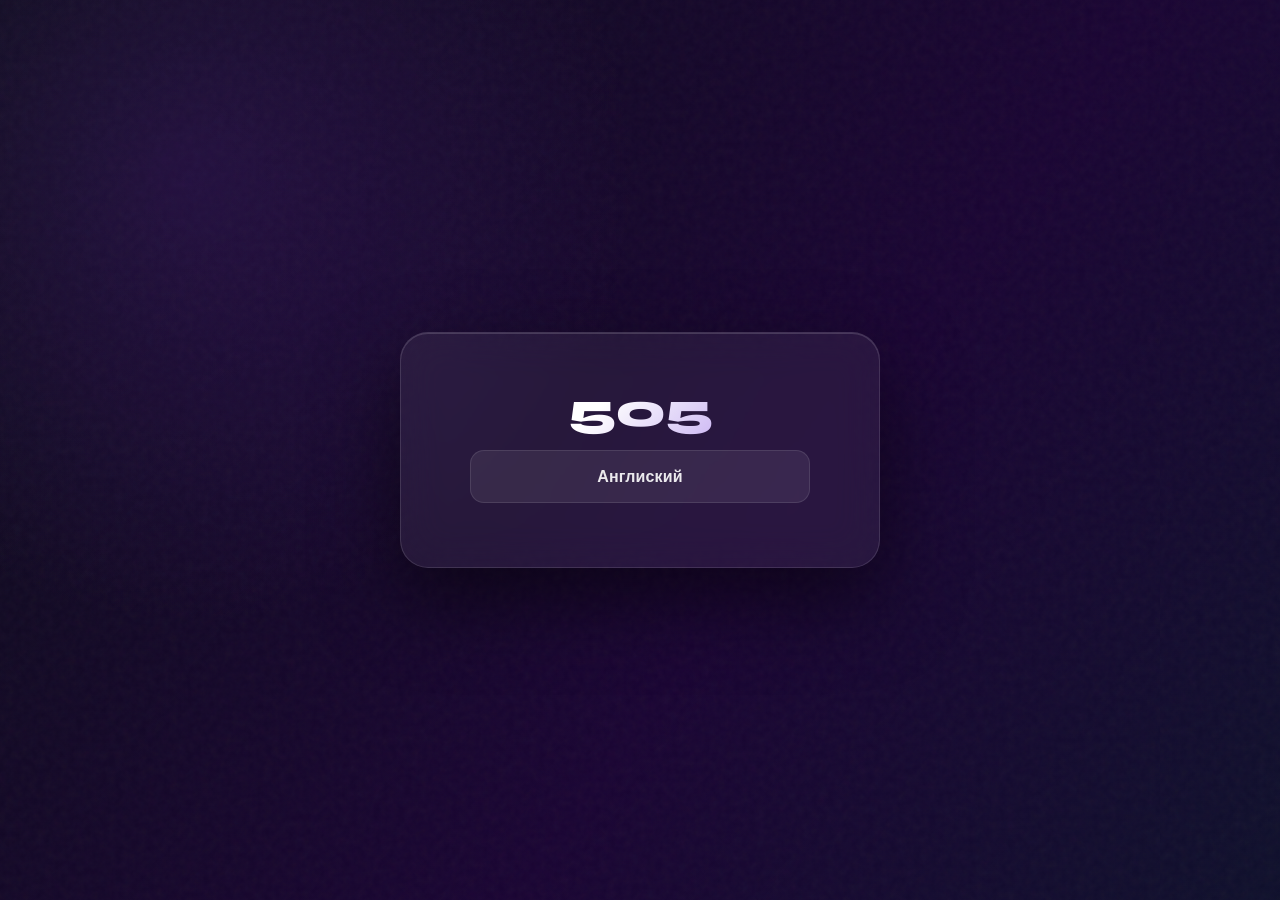
==== index.html @ 45531a79 "Update index.html" ====
<!DOCTYPE html>
<html lang="ru">
<head>
  <meta charset="UTF-8" />
  <meta name="viewport" content="width=device-width, initial-scale=1.0">
  <title>Выбор предмета</title>
  <link rel="stylesheet" href="istl.css" />
</head>
<body>

  <!-- Слайдшоу оверлеи -->
  <div class="slide-overlay">
    <span></span>
    <span></span>
    <span></span>
    <span></span>
  </div>

  <div class="container">
    <h1 id="main-title">505</h1>
    <!-- <a class="button" onclick="startTest('oob')">ООП</a> -->
    <a class="button" onclick="startTest('engl')">Англиский</a>
    <!-- <a class="button" onclick="startTest('fin')">Final boss</a> -->
    <!-- <a class="button" onclick="startTest('crypto')">Крипто</a> -->
    <!-- <a class="button" onclick="openFlashcards('datamining')">Data Mining (карточки)</a> -->
  </div>

  <script>
    function startTest(subject) {
      window.location.href = `test.html?subject=${subject}`;
    }
    function openFlashcards(subject) {
      window.location.href = `card.html?subject=${subject}`;
    }

    // Сменяющийся заголовок
    const titles = ['505', 'Снова тут', 'Re:zero', '...', '505'];
    let titleIndex = 0;
    const titleEl = document.getElementById('main-title');

    setInterval(() => {
      titleIndex = (titleIndex + 1) % titles.length;
      titleEl.classList.add('fading');
      setTimeout(() => {
        titleEl.textContent = titles[titleIndex];
        titleEl.classList.remove('fading');
      }, 400);
    }, 4000);
  </script>
</body>
</html>
---- istl.css ----
@import url('https://fonts.googleapis.com/css2?family=Syne:wght@700;800&family=DM+Sans:wght@400;500;600&display=swap');

* {
  margin: 0;
  padding: 0;
  box-sizing: border-box;
}

/* ─── Animated slideshow background ─── */
@keyframes bgCycle {
  0%   { background-position: 0% 50%; }
  25%  { background-position: 50% 100%; }
  50%  { background-position: 100% 50%; }
  75%  { background-position: 50% 0%; }
  100% { background-position: 0% 50%; }
}

@keyframes grain {
  0%,100% { transform: translate(0,0); }
  10%  { transform: translate(-2%,-2%); }
  30%  { transform: translate(2%,-1%); }
  50%  { transform: translate(-1%, 2%); }
  70%  { transform: translate(1%, 1%); }
  90%  { transform: translate(-1%,-1%); }
}

body {
  margin: 0;
  padding: 0;
  font-family: 'DM Sans', sans-serif;
  background: linear-gradient(
    125deg,
    #0d0d1a 0%,
    #1a0533 15%,
    #0a1628 30%,
    #0d1f3c 45%,
    #1b0640 60%,
    #051520 75%,
    #1a0a2e 90%,
    #0d0d1a 100%
  );
  background-size: 400% 400%;
  animation: bgCycle 18s ease infinite;
  display: flex;
  justify-content: center;
  align-items: center;
  min-height: 100vh;
  color: #fff;
  padding: 20px;
  position: relative;
  overflow: hidden;
}

/* Noise texture overlay */
body::before {
  content: '';
  position: fixed;
  inset: -50%;
  width: 200%;
  height: 200%;
  background-image: url("data:image/svg+xml,%3Csvg viewBox='0 0 256 256' xmlns='http://www.w3.org/2000/svg'%3E%3Cfilter id='noise'%3E%3CfeTurbulence type='fractalNoise' baseFrequency='0.9' numOctaves='4' stitchTiles='stitch'/%3E%3C/filter%3E%3Crect width='100%25' height='100%25' filter='url(%23noise)' opacity='1'/%3E%3C/svg%3E");
  opacity: 0.04;
  pointer-events: none;
  animation: grain 8s steps(10) infinite;
  z-index: 0;
}

/* Glowing orbs */
body::after {
  content: '';
  position: fixed;
  top: -30%;
  left: -20%;
  width: 70vw;
  height: 70vw;
  border-radius: 50%;
  background: radial-gradient(circle, rgba(120, 40, 200, 0.18) 0%, transparent 70%);
  pointer-events: none;
  z-index: 0;
  animation: bgCycle 24s ease infinite reverse;
}

.container {
  background: rgba(255, 255, 255, 0.06);
  backdrop-filter: blur(20px);
  -webkit-backdrop-filter: blur(20px);
  border: 1px solid rgba(255, 255, 255, 0.12);
  padding: 52px 44px;
  border-radius: 28px;
  text-align: center;
  width: 90%;
  max-width: 480px;
  position: relative;
  z-index: 1;
  box-shadow:
    0 32px 80px rgba(0, 0, 0, 0.5),
    inset 0 1px 0 rgba(255,255,255,0.15);
}

h1 {
  font-family: 'Syne', sans-serif;
  font-size: 3em;
  font-weight: 800;
  margin-bottom: 10px;
  letter-spacing: -1px;
  background: linear-gradient(135deg, #fff 40%, rgba(180,140,255,0.9) 100%);
  -webkit-background-clip: text;
  -webkit-text-fill-color: transparent;
  background-clip: text;
  line-height: 1.1;
}

.subtitle {
  font-size: 0.85em;
  color: rgba(255,255,255,0.45);
  font-weight: 500;
  margin-bottom: 38px;
  letter-spacing: 0.08em;
  text-transform: uppercase;
}

/* Divider */
.divider {
  width: 40px;
  height: 2px;
  background: linear-gradient(90deg, transparent, rgba(160,100,255,0.7), transparent);
  margin: 0 auto 38px;
}

a.button {
  display: block;
  margin: 12px auto;
  padding: 15px 26px;
  width: 100%;
  max-width: 340px;
  background: rgba(255, 255, 255, 0.08);
  color: rgba(255,255,255,0.9);
  text-decoration: none;
  border-radius: 14px;
  font-family: 'DM Sans', sans-serif;
  font-size: 1em;
  font-weight: 600;
  letter-spacing: 0.01em;
  transition: background 0.25s, transform 0.2s, box-shadow 0.25s, border-color 0.25s;
  cursor: pointer;
  border: 1px solid rgba(255,255,255,0.1);
  position: relative;
  overflow: hidden;
}

a.button::before {
  content: '';
  position: absolute;
  inset: 0;
  background: linear-gradient(135deg, rgba(180,100,255,0.25), rgba(40,120,255,0.15));
  opacity: 0;
  transition: opacity 0.3s;
  border-radius: 14px;
}

a.button:hover {
  background: rgba(255, 255, 255, 0.13);
  border-color: rgba(180,120,255,0.4);
  transform: translateY(-3px);
  box-shadow:
    0 12px 30px rgba(0, 0, 0, 0.35),
    0 0 0 1px rgba(180,120,255,0.2);
}

a.button:hover::before {
  opacity: 1;
}

a.button:active {
  transform: translateY(-1px);
}

/* Адаптация для планшетов */
@media (max-width: 768px) {
  .container {
    padding: 40px 32px;
    width: 95%;
  }

  h1 {
    font-size: 2.4em;
    margin-bottom: 8px;
  }

  a.button {
    font-size: 0.97em;
    padding: 13px 22px;
    max-width: 300px;
  }
}

/* Адаптация для мобильных */
@media (max-width: 480px) {
  body {
    padding: 15px;
  }

  .container {
    padding: 32px 22px;
    width: 100%;
    max-width: 100%;
    border-radius: 22px;
  }

  h1 {
    font-size: 2em;
    margin-bottom: 6px;
  }

  .subtitle {
    font-size: 0.78em;
    margin-bottom: 28px;
  }

  .divider {
    margin-bottom: 28px;
  }

  a.button {
    font-size: 0.93em;
    padding: 13px 18px;
    margin: 10px auto;
    max-width: 100%;
    border-radius: 12px;
  }
}

/* Очень маленькие экраны */
@media (max-width: 360px) {
  .container {
    padding: 26px 16px;
  }

  h1 {
    font-size: 1.7em;
  }

  a.button {
    font-size: 0.88em;
    padding: 11px 14px;
    margin: 9px auto;
  }
}

/* Ландшафтная ориентация */
@media (max-height: 600px) and (orientation: landscape) {
  body {
    align-items: flex-start;
    padding-top: 20px;
  }

  .container {
    padding: 22px 32px;
  }

  h1 {
    font-size: 1.6em;
    margin-bottom: 6px;
  }

  .subtitle, .divider {
    margin-bottom: 18px;
  }

  a.button {
    margin: 8px auto;
    padding: 10px 18px;
  }
}

/* Анимация появления */
@keyframes fadeSlideUp {
  from { opacity: 0; transform: translateY(28px) scale(0.97); }
  to   { opacity: 1; transform: translateY(0) scale(1); }
}

.container {
  animation: fadeSlideUp 0.6s cubic-bezier(0.22, 1, 0.36, 1) both;
}

a.button {
  animation: fadeSlideUp 0.55s cubic-bezier(0.22, 1, 0.36, 1) both;
}

a.button:nth-child(2) { animation-delay: 0.12s; }
a.button:nth-child(3) { animation-delay: 0.22s; }
a.button:nth-child(4) { animation-delay: 0.32s; }
a.button:nth-child(5) { animation-delay: 0.42s; }
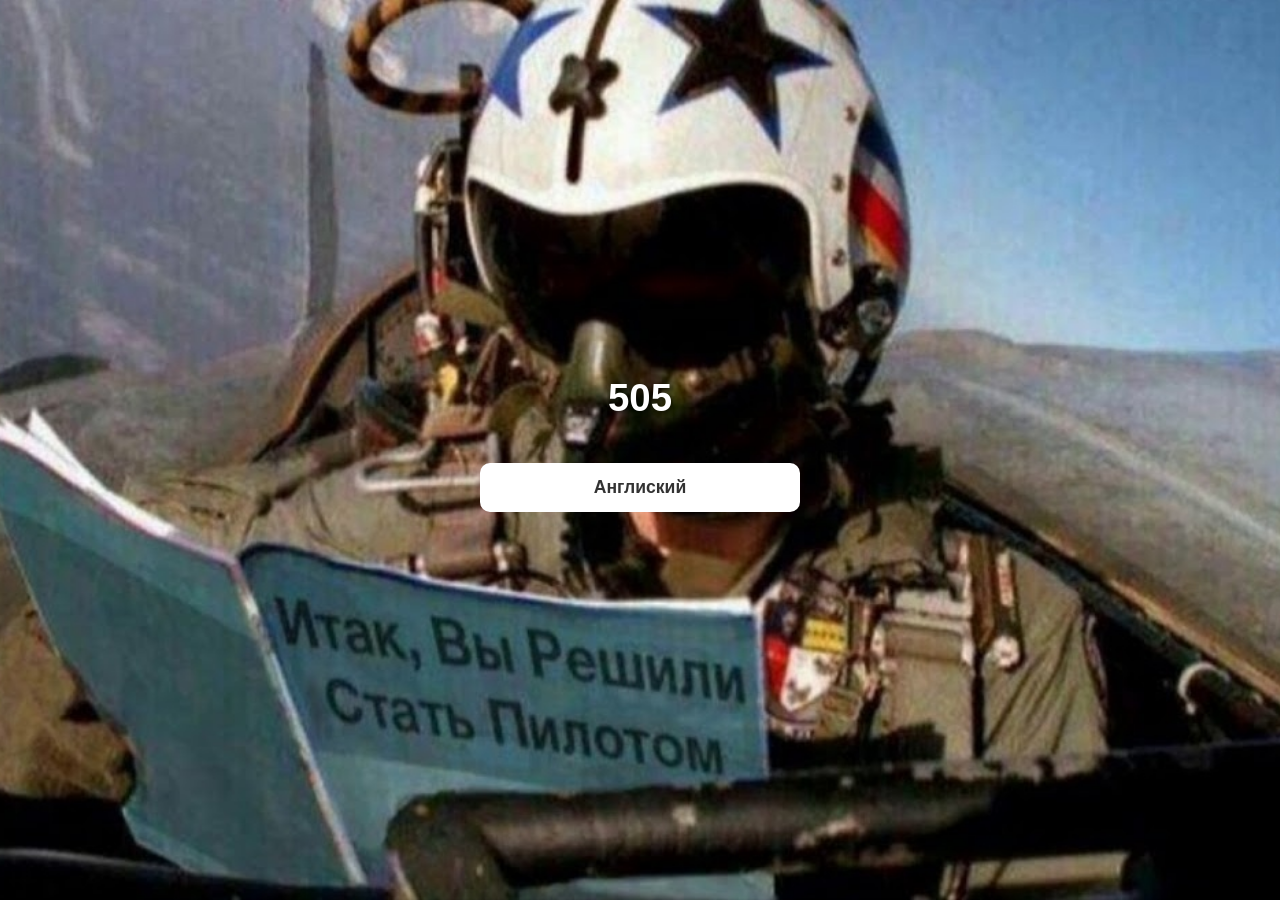
==== commit 0af031c4: "Update index.html" ====
--- a/index.html
+++ b/index.html
@@ -7,15 +7,6 @@
   <link rel="stylesheet" href="istl.css" />
 </head>
 <body>
-
-  <!-- Слайдшоу оверлеи -->
-  <div class="slide-overlay">
-    <span></span>
-    <span></span>
-    <span></span>
-    <span></span>
-  </div>
-
   <div class="container">
     <h1 id="main-title">505</h1>
     <!-- <a class="button" onclick="startTest('oob')">ООП</a> -->
@@ -39,13 +30,13 @@
     const titleEl = document.getElementById('main-title');
 
     setInterval(() => {
-      titleIndex = (titleIndex + 1) % titles.length;
       titleEl.classList.add('fading');
       setTimeout(() => {
+        titleIndex = (titleIndex + 1) % titles.length;
         titleEl.textContent = titles[titleIndex];
         titleEl.classList.remove('fading');
       }, 400);
-    }, 4000);
+    }, 10000);
   </script>
 </body>
 </html>
--- a/istl.css
+++ b/istl.css
@@ -1,46 +1,18 @@
-@import url('https://fonts.googleapis.com/css2?family=Syne:wght@700;800&family=DM+Sans:wght@400;500;600&display=swap');
-
 * {
   margin: 0;
   padding: 0;
   box-sizing: border-box;
 }
 
-/* ─── Animated slideshow background ─── */
-@keyframes bgCycle {
-  0%   { background-position: 0% 50%; }
-  25%  { background-position: 50% 100%; }
-  50%  { background-position: 100% 50%; }
-  75%  { background-position: 50% 0%; }
-  100% { background-position: 0% 50%; }
-}
-
-@keyframes grain {
-  0%,100% { transform: translate(0,0); }
-  10%  { transform: translate(-2%,-2%); }
-  30%  { transform: translate(2%,-1%); }
-  50%  { transform: translate(-1%, 2%); }
-  70%  { transform: translate(1%, 1%); }
-  90%  { transform: translate(-1%,-1%); }
-}
-
 body {
   margin: 0;
   padding: 0;
-  font-family: 'DM Sans', sans-serif;
-  background: linear-gradient(
-    125deg,
-    #0d0d1a 0%,
-    #1a0533 15%,
-    #0a1628 30%,
-    #0d1f3c 45%,
-    #1b0640 60%,
-    #051520 75%,
-    #1a0a2e 90%,
-    #0d0d1a 100%
-  );
-  background-size: 400% 400%;
-  animation: bgCycle 18s ease infinite;
+  font-family: 'Segoe UI', sans-serif;
+  background-image: url(d8603c1cc989c384edf4ce12fc5a24764d189459.jpeg);
+  background-repeat: no-repeat;
+  background-size: cover;
+  background-position: center center;
+  background-attachment: fixed;   
   display: flex;
   justify-content: center;
   align-items: center;
@@ -48,148 +20,116 @@
   color: #fff;
   padding: 20px;
   position: relative;
-  overflow: hidden;
-}
-
-/* Noise texture overlay */
-body::before {
-  content: '';
+}
+
+/* ─── Slideshow: цветные оверлеи поверх фото ─── */
+@keyframes slideshow {
+  0%   { opacity: 1; }
+  20%  { opacity: 1; }
+  25%  { opacity: 0; }
+  95%  { opacity: 0; }
+  100% { opacity: 1; }
+}
+
+.slide-overlay {
   position: fixed;
-  inset: -50%;
-  width: 200%;
-  height: 200%;
-  background-image: url("data:image/svg+xml,%3Csvg viewBox='0 0 256 256' xmlns='http://www.w3.org/2000/svg'%3E%3Cfilter id='noise'%3E%3CfeTurbulence type='fractalNoise' baseFrequency='0.9' numOctaves='4' stitchTiles='stitch'/%3E%3C/filter%3E%3Crect width='100%25' height='100%25' filter='url(%23noise)' opacity='1'/%3E%3C/svg%3E");
-  opacity: 0.04;
+  inset: 0;
+  z-index: 0;
   pointer-events: none;
-  animation: grain 8s steps(10) infinite;
-  z-index: 0;
-}
-
-/* Glowing orbs */
-body::after {
-  content: '';
-  position: fixed;
-  top: -30%;
-  left: -20%;
-  width: 70vw;
-  height: 70vw;
-  border-radius: 50%;
-  background: radial-gradient(circle, rgba(120, 40, 200, 0.18) 0%, transparent 70%);
-  pointer-events: none;
-  z-index: 0;
-  animation: bgCycle 24s ease infinite reverse;
-}
+}
+
+.slide-overlay span {
+  position: absolute;
+  inset: 0;
+  opacity: 0;
+}
+
+.slide-overlay span:nth-child(1) {
+  background: linear-gradient(135deg, rgba(45,53,97,0.70) 0%, rgba(26,31,58,0.78) 100%);
+  animation: slideshow 20s infinite 0s;
+}
+
+.slide-overlay span:nth-child(2) {
+  background: linear-gradient(135deg, rgba(67,206,162,0.52) 0%, rgba(24,90,157,0.72) 100%);
+  animation: slideshow 20s infinite 5s;
+}
+
+.slide-overlay span:nth-child(3) {
+  background: linear-gradient(135deg, rgba(102,126,234,0.62) 0%, rgba(118,75,162,0.72) 100%);
+  animation: slideshow 20s infinite 10s;
+}
+
+.slide-overlay span:nth-child(4) {
+  background: linear-gradient(135deg, rgba(240,147,43,0.48) 0%, rgba(243,77,77,0.62) 100%);
+  animation: slideshow 20s infinite 15s;
+}
+/* ─────────────────────────────────────────────── */
 
 .container {
-  background: rgba(255, 255, 255, 0.06);
-  backdrop-filter: blur(20px);
-  -webkit-backdrop-filter: blur(20px);
-  border: 1px solid rgba(255, 255, 255, 0.12);
-  padding: 52px 44px;
-  border-radius: 28px;
+  background: transparent;
+  padding: 50px 40px;
+  border-radius: 20px;
   text-align: center;
   width: 90%;
-  max-width: 480px;
+  max-width: 500px;
   position: relative;
   z-index: 1;
-  box-shadow:
-    0 32px 80px rgba(0, 0, 0, 0.5),
-    inset 0 1px 0 rgba(255,255,255,0.15);
 }
 
 h1 {
-  font-family: 'Syne', sans-serif;
-  font-size: 3em;
-  font-weight: 800;
-  margin-bottom: 10px;
-  letter-spacing: -1px;
-  background: linear-gradient(135deg, #fff 40%, rgba(180,140,255,0.9) 100%);
-  -webkit-background-clip: text;
-  -webkit-text-fill-color: transparent;
-  background-clip: text;
-  line-height: 1.1;
-}
-
-.subtitle {
-  font-size: 0.85em;
-  color: rgba(255,255,255,0.45);
-  font-weight: 500;
-  margin-bottom: 38px;
-  letter-spacing: 0.08em;
-  text-transform: uppercase;
-}
-
-/* Divider */
-.divider {
-  width: 40px;
-  height: 2px;
-  background: linear-gradient(90deg, transparent, rgba(160,100,255,0.7), transparent);
-  margin: 0 auto 38px;
+  font-size: 2.4em;
+  margin-bottom: 40px;
+  font-weight: bold;
+  text-shadow: 2px 2px 4px rgba(0, 0, 0, 0.5);
+  line-height: 1.3;
+  transition: opacity 0.4s ease;
+}
+
+h1.fading {
+  opacity: 0;
 }
 
 a.button {
   display: block;
-  margin: 12px auto;
-  padding: 15px 26px;
+  margin: 15px auto;
+  padding: 14px 24px;
   width: 100%;
-  max-width: 340px;
-  background: rgba(255, 255, 255, 0.08);
-  color: rgba(255,255,255,0.9);
+  max-width: 320px;
+  background-color: white;
+  color: #333;
   text-decoration: none;
-  border-radius: 14px;
-  font-family: 'DM Sans', sans-serif;
-  font-size: 1em;
+  border-radius: 10px;
+  font-size: 1.1em;
+  transition: background 0.3s, transform 0.2s;
+  cursor: pointer;
   font-weight: 600;
-  letter-spacing: 0.01em;
-  transition: background 0.25s, transform 0.2s, box-shadow 0.25s, border-color 0.25s;
-  cursor: pointer;
-  border: 1px solid rgba(255,255,255,0.1);
-  position: relative;
-  overflow: hidden;
-}
-
-a.button::before {
-  content: '';
-  position: absolute;
-  inset: 0;
-  background: linear-gradient(135deg, rgba(180,100,255,0.25), rgba(40,120,255,0.15));
-  opacity: 0;
-  transition: opacity 0.3s;
-  border-radius: 14px;
 }
 
 a.button:hover {
-  background: rgba(255, 255, 255, 0.13);
-  border-color: rgba(180,120,255,0.4);
-  transform: translateY(-3px);
-  box-shadow:
-    0 12px 30px rgba(0, 0, 0, 0.35),
-    0 0 0 1px rgba(180,120,255,0.2);
-}
-
-a.button:hover::before {
-  opacity: 1;
+  background-color: #f0f0f0;
+  transform: translateY(-2px);
+  box-shadow: 0 4px 12px rgba(0, 0, 0, 0.2);
 }
 
 a.button:active {
-  transform: translateY(-1px);
+  transform: translateY(0);
 }
 
 /* Адаптация для планшетов */
 @media (max-width: 768px) {
   .container {
-    padding: 40px 32px;
+    padding: 40px 30px;
     width: 95%;
   }
 
   h1 {
-    font-size: 2.4em;
-    margin-bottom: 8px;
-  }
-
-  a.button {
-    font-size: 0.97em;
-    padding: 13px 22px;
+    font-size: 2em;
+    margin-bottom: 35px;
+  }
+
+  a.button {
+    font-size: 1em;
+    padding: 12px 20px;
     max-width: 300px;
   }
 }
@@ -201,49 +141,39 @@
   }
 
   .container {
-    padding: 32px 22px;
+    padding: 30px 20px;
     width: 100%;
     max-width: 100%;
-    border-radius: 22px;
-  }
-
-  h1 {
-    font-size: 2em;
-    margin-bottom: 6px;
-  }
-
-  .subtitle {
-    font-size: 0.78em;
-    margin-bottom: 28px;
-  }
-
-  .divider {
-    margin-bottom: 28px;
-  }
-
-  a.button {
-    font-size: 0.93em;
-    padding: 13px 18px;
-    margin: 10px auto;
+  }
+
+  h1 {
+    font-size: 1.6em;
+    margin-bottom: 30px;
+  }
+
+  a.button {
+    font-size: 0.95em;
+    padding: 12px 18px;
+    margin: 12px auto;
     max-width: 100%;
-    border-radius: 12px;
   }
 }
 
 /* Очень маленькие экраны */
 @media (max-width: 360px) {
   .container {
-    padding: 26px 16px;
-  }
-
-  h1 {
-    font-size: 1.7em;
-  }
-
-  a.button {
-    font-size: 0.88em;
-    padding: 11px 14px;
-    margin: 9px auto;
+    padding: 25px 15px;
+  }
+
+  h1 {
+    font-size: 1.4em;
+    margin-bottom: 25px;
+  }
+
+  a.button {
+    font-size: 0.9em;
+    padding: 10px 15px;
+    margin: 10px auto;
   }
 }
 
@@ -255,39 +185,40 @@
   }
 
   .container {
-    padding: 22px 32px;
-  }
-
-  h1 {
-    font-size: 1.6em;
-    margin-bottom: 6px;
-  }
-
-  .subtitle, .divider {
-    margin-bottom: 18px;
+    padding: 20px 30px;
+  }
+
+  h1 {
+    font-size: 1.5em;
+    margin-bottom: 20px;
   }
 
   a.button {
     margin: 8px auto;
-    padding: 10px 18px;
+    padding: 8px 16px;
   }
 }
 
 /* Анимация появления */
-@keyframes fadeSlideUp {
-  from { opacity: 0; transform: translateY(28px) scale(0.97); }
-  to   { opacity: 1; transform: translateY(0) scale(1); }
+@keyframes fadeIn {
+  from {
+    opacity: 0;
+    transform: scale(0.95);
+  }
+  to {
+    opacity: 1;
+    transform: scale(1);
+  }
 }
 
 .container {
-  animation: fadeSlideUp 0.6s cubic-bezier(0.22, 1, 0.36, 1) both;
+  animation: fadeIn 0.5s ease-out;
 }
 
 a.button {
-  animation: fadeSlideUp 0.55s cubic-bezier(0.22, 1, 0.36, 1) both;
-}
-
-a.button:nth-child(2) { animation-delay: 0.12s; }
-a.button:nth-child(3) { animation-delay: 0.22s; }
-a.button:nth-child(4) { animation-delay: 0.32s; }
-a.button:nth-child(5) { animation-delay: 0.42s; }
+  animation: fadeIn 0.6s ease-out backwards;
+}
+
+a.button:nth-child(2) { animation-delay: 0.1s; }
+a.button:nth-child(3) { animation-delay: 0.2s; }
+a.button:nth-child(4) { animation-delay: 0.3s; }
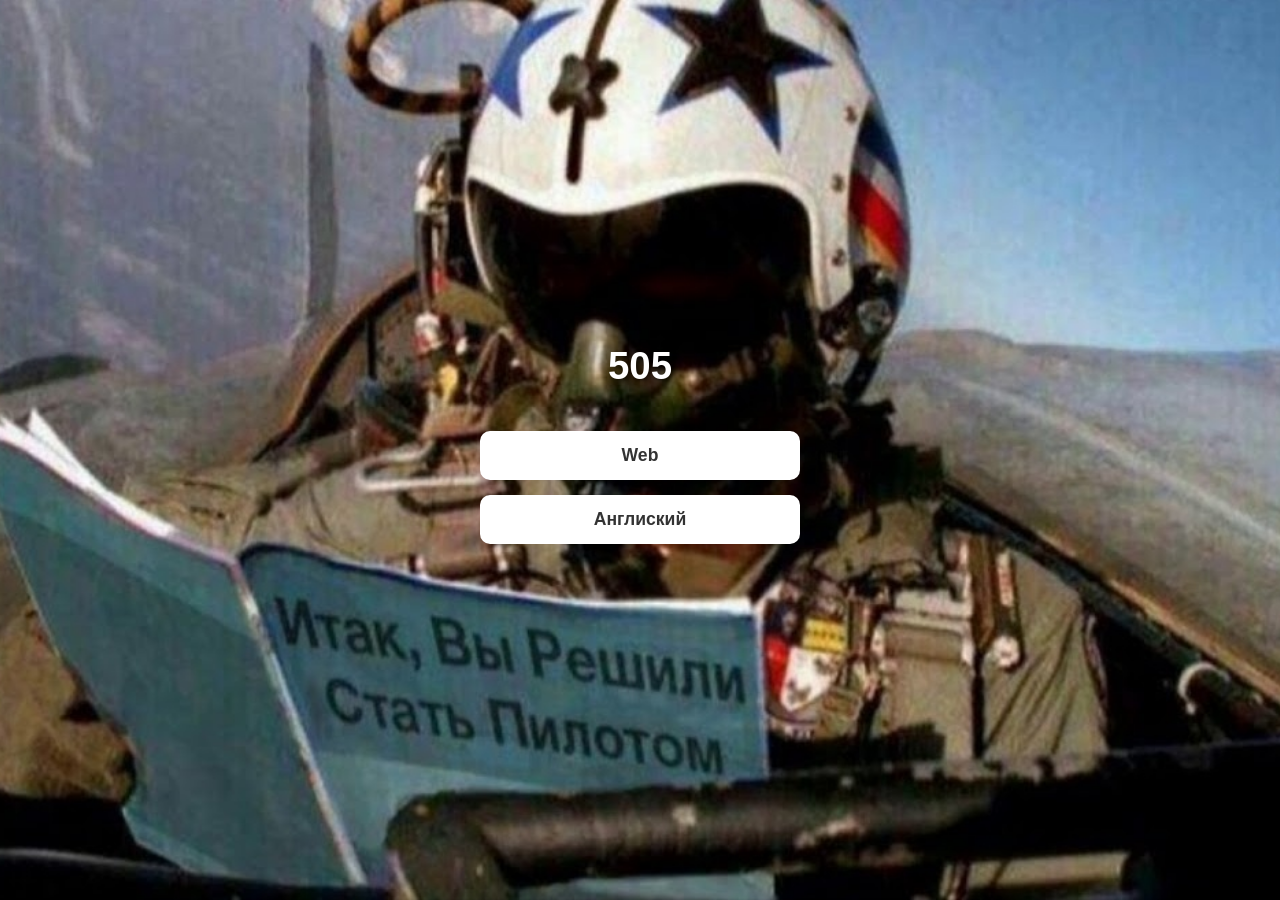
==== commit 1aec0bd2: "Add Web button and remove commented OOP button" ====
--- a/index.html
+++ b/index.html
@@ -9,7 +9,7 @@
 <body>
   <div class="container">
     <h1 id="main-title">505</h1>
-    <!-- <a class="button" onclick="startTest('oob')">ООП</a> -->
+    <a class="button" onclick="startTest('web')">Web</a>
     <a class="button" onclick="startTest('engl')">Англиский</a>
     <!-- <a class="button" onclick="startTest('fin')">Final boss</a> -->
     <!-- <a class="button" onclick="startTest('crypto')">Крипто</a> -->
--- a/istl.css
+++ b/istl.css
@@ -12,58 +12,14 @@
   background-repeat: no-repeat;
   background-size: cover;
   background-position: center center;
-  background-attachment: fixed;   
+  background-attachment: fixed;
   display: flex;
   justify-content: center;
   align-items: center;
   min-height: 100vh;
   color: #fff;
   padding: 20px;
-  position: relative;
 }
-
-/* ─── Slideshow: цветные оверлеи поверх фото ─── */
-@keyframes slideshow {
-  0%   { opacity: 1; }
-  20%  { opacity: 1; }
-  25%  { opacity: 0; }
-  95%  { opacity: 0; }
-  100% { opacity: 1; }
-}
-
-.slide-overlay {
-  position: fixed;
-  inset: 0;
-  z-index: 0;
-  pointer-events: none;
-}
-
-.slide-overlay span {
-  position: absolute;
-  inset: 0;
-  opacity: 0;
-}
-
-.slide-overlay span:nth-child(1) {
-  background: linear-gradient(135deg, rgba(45,53,97,0.70) 0%, rgba(26,31,58,0.78) 100%);
-  animation: slideshow 20s infinite 0s;
-}
-
-.slide-overlay span:nth-child(2) {
-  background: linear-gradient(135deg, rgba(67,206,162,0.52) 0%, rgba(24,90,157,0.72) 100%);
-  animation: slideshow 20s infinite 5s;
-}
-
-.slide-overlay span:nth-child(3) {
-  background: linear-gradient(135deg, rgba(102,126,234,0.62) 0%, rgba(118,75,162,0.72) 100%);
-  animation: slideshow 20s infinite 10s;
-}
-
-.slide-overlay span:nth-child(4) {
-  background: linear-gradient(135deg, rgba(240,147,43,0.48) 0%, rgba(243,77,77,0.62) 100%);
-  animation: slideshow 20s infinite 15s;
-}
-/* ─────────────────────────────────────────────── */
 
 .container {
   background: transparent;
@@ -72,8 +28,6 @@
   text-align: center;
   width: 90%;
   max-width: 500px;
-  position: relative;
-  z-index: 1;
 }
 
 h1 {
@@ -115,18 +69,16 @@
   transform: translateY(0);
 }
 
-/* Адаптация для планшетов */
+/* Планшеты */
 @media (max-width: 768px) {
   .container {
     padding: 40px 30px;
     width: 95%;
   }
-
   h1 {
     font-size: 2em;
     margin-bottom: 35px;
   }
-
   a.button {
     font-size: 1em;
     padding: 12px 20px;
@@ -134,23 +86,18 @@
   }
 }
 
-/* Адаптация для мобильных */
+/* Мобильные */
 @media (max-width: 480px) {
-  body {
-    padding: 15px;
-  }
-
+  body { padding: 15px; }
   .container {
     padding: 30px 20px;
     width: 100%;
     max-width: 100%;
   }
-
   h1 {
     font-size: 1.6em;
     margin-bottom: 30px;
   }
-
   a.button {
     font-size: 0.95em;
     padding: 12px 18px;
@@ -159,17 +106,13 @@
   }
 }
 
-/* Очень маленькие экраны */
+/* Очень маленькие */
 @media (max-width: 360px) {
-  .container {
-    padding: 25px 15px;
-  }
-
+  .container { padding: 25px 15px; }
   h1 {
     font-size: 1.4em;
     margin-bottom: 25px;
   }
-
   a.button {
     font-size: 0.9em;
     padding: 10px 15px;
@@ -177,48 +120,28 @@
   }
 }
 
-/* Ландшафтная ориентация */
+/* Ландшафт */
 @media (max-height: 600px) and (orientation: landscape) {
-  body {
-    align-items: flex-start;
-    padding-top: 20px;
-  }
-
-  .container {
-    padding: 20px 30px;
-  }
-
+  body { align-items: flex-start; padding-top: 20px; }
+  .container { padding: 20px 30px; }
   h1 {
     font-size: 1.5em;
     margin-bottom: 20px;
   }
-
   a.button {
     margin: 8px auto;
     padding: 8px 16px;
   }
 }
 
-/* Анимация появления */
 @keyframes fadeIn {
-  from {
-    opacity: 0;
-    transform: scale(0.95);
-  }
-  to {
-    opacity: 1;
-    transform: scale(1);
-  }
+  from { opacity: 0; transform: scale(0.95); }
+  to   { opacity: 1; transform: scale(1); }
 }
 
-.container {
-  animation: fadeIn 0.5s ease-out;
-}
+.container { animation: fadeIn 0.5s ease-out; }
 
-a.button {
-  animation: fadeIn 0.6s ease-out backwards;
-}
-
+a.button { animation: fadeIn 0.6s ease-out backwards; }
 a.button:nth-child(2) { animation-delay: 0.1s; }
 a.button:nth-child(3) { animation-delay: 0.2s; }
 a.button:nth-child(4) { animation-delay: 0.3s; }
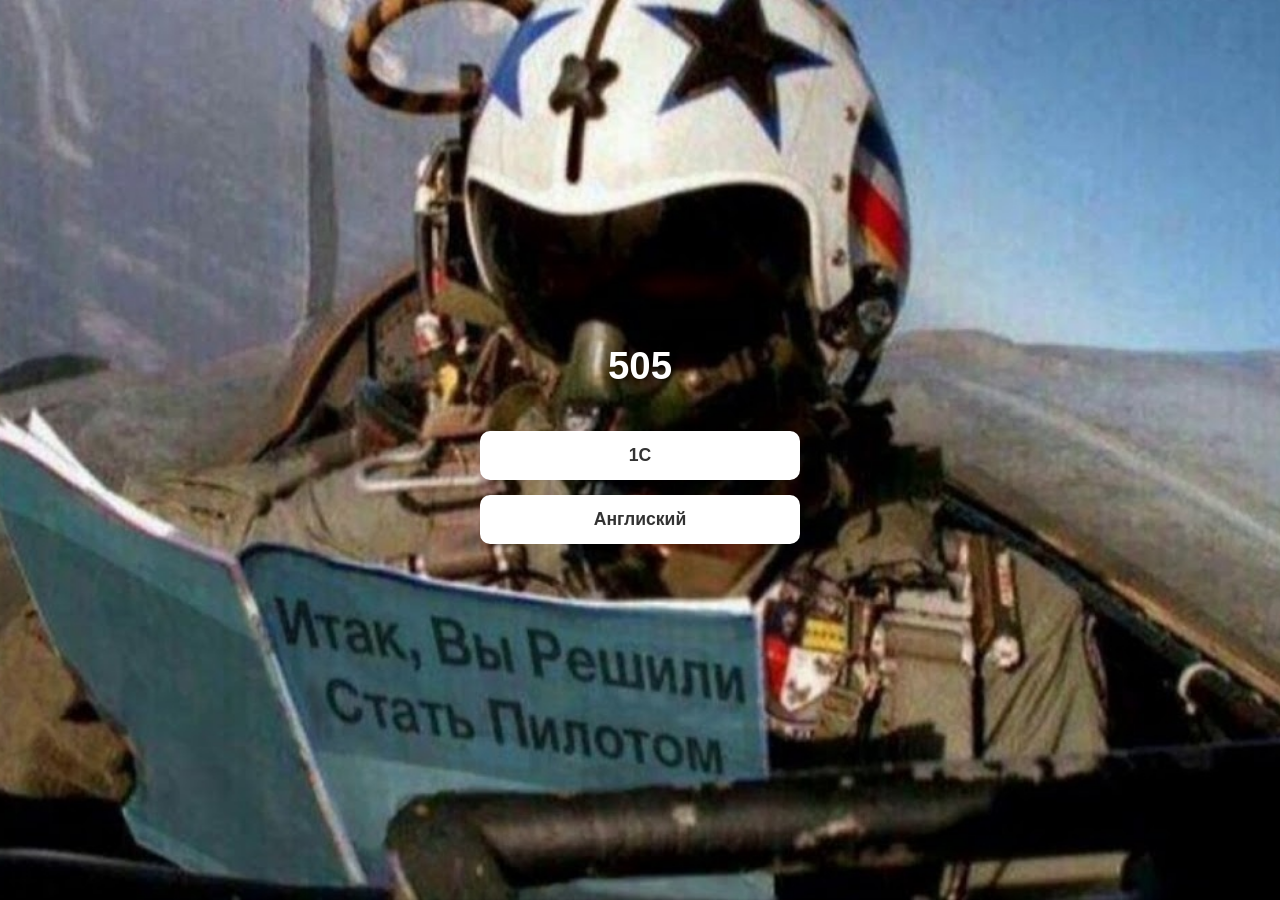
==== commit 276f80f2: "Update index.html" ====
--- a/index.html
+++ b/index.html
@@ -9,7 +9,7 @@
 <body>
   <div class="container">
     <h1 id="main-title">505</h1>
-    <a class="button" onclick="startTest('web')">Web</a>
+    <a class="button" onclick="startTest('1c')">1C</a>
     <a class="button" onclick="startTest('engl')">Англиский</a>
     <!-- <a class="button" onclick="startTest('fin')">Final boss</a> -->
     <!-- <a class="button" onclick="startTest('crypto')">Крипто</a> -->
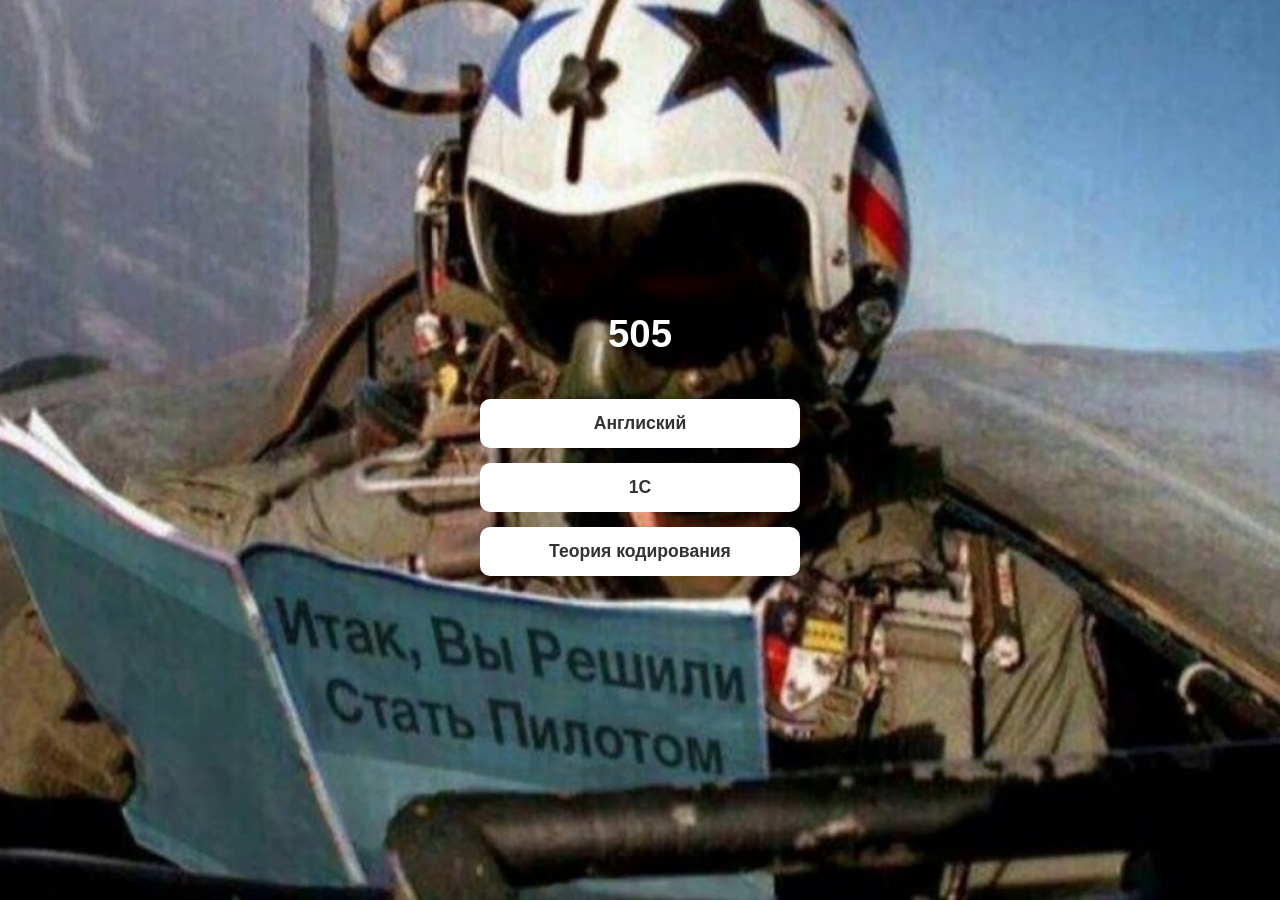
==== commit e818a45f: "Update index.html" ====
--- a/index.html
+++ b/index.html
@@ -9,8 +9,9 @@
 <body>
   <div class="container">
     <h1 id="main-title">505</h1>
+    <a class="button" onclick="startTest('engl')">Англиский</a>
     <a class="button" onclick="startTest('1c')">1C</a>
-    <a class="button" onclick="startTest('engl')">Англиский</a>
+     <a class="button" onclick="startTest('coding_theory')">Теория кодирования</a>
     <!-- <a class="button" onclick="startTest('fin')">Final boss</a> -->
     <!-- <a class="button" onclick="startTest('crypto')">Крипто</a> -->
     <!-- <a class="button" onclick="openFlashcards('datamining')">Data Mining (карточки)</a> -->
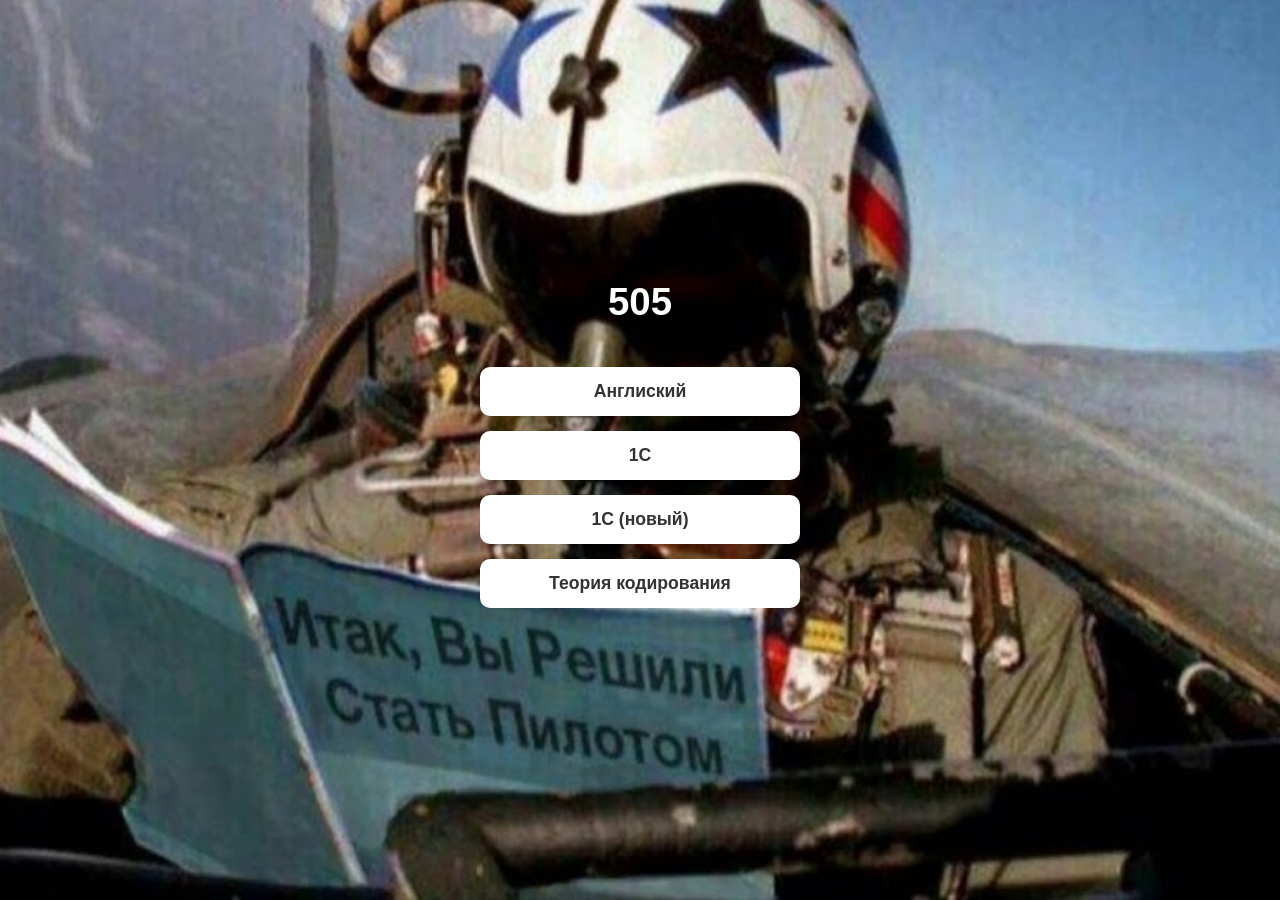
==== commit 298374e0: "Update index.html" ====
--- a/index.html
+++ b/index.html
@@ -11,6 +11,7 @@
     <h1 id="main-title">505</h1>
     <a class="button" onclick="startTest('engl')">Англиский</a>
     <a class="button" onclick="startTest('1c')">1C</a>
+    <a class="button" onclick="startTest('1cE')">1C (новый)</a>
      <a class="button" onclick="startTest('coding_theory')">Теория кодирования</a>
     <!-- <a class="button" onclick="startTest('fin')">Final boss</a> -->
     <!-- <a class="button" onclick="startTest('crypto')">Крипто</a> -->
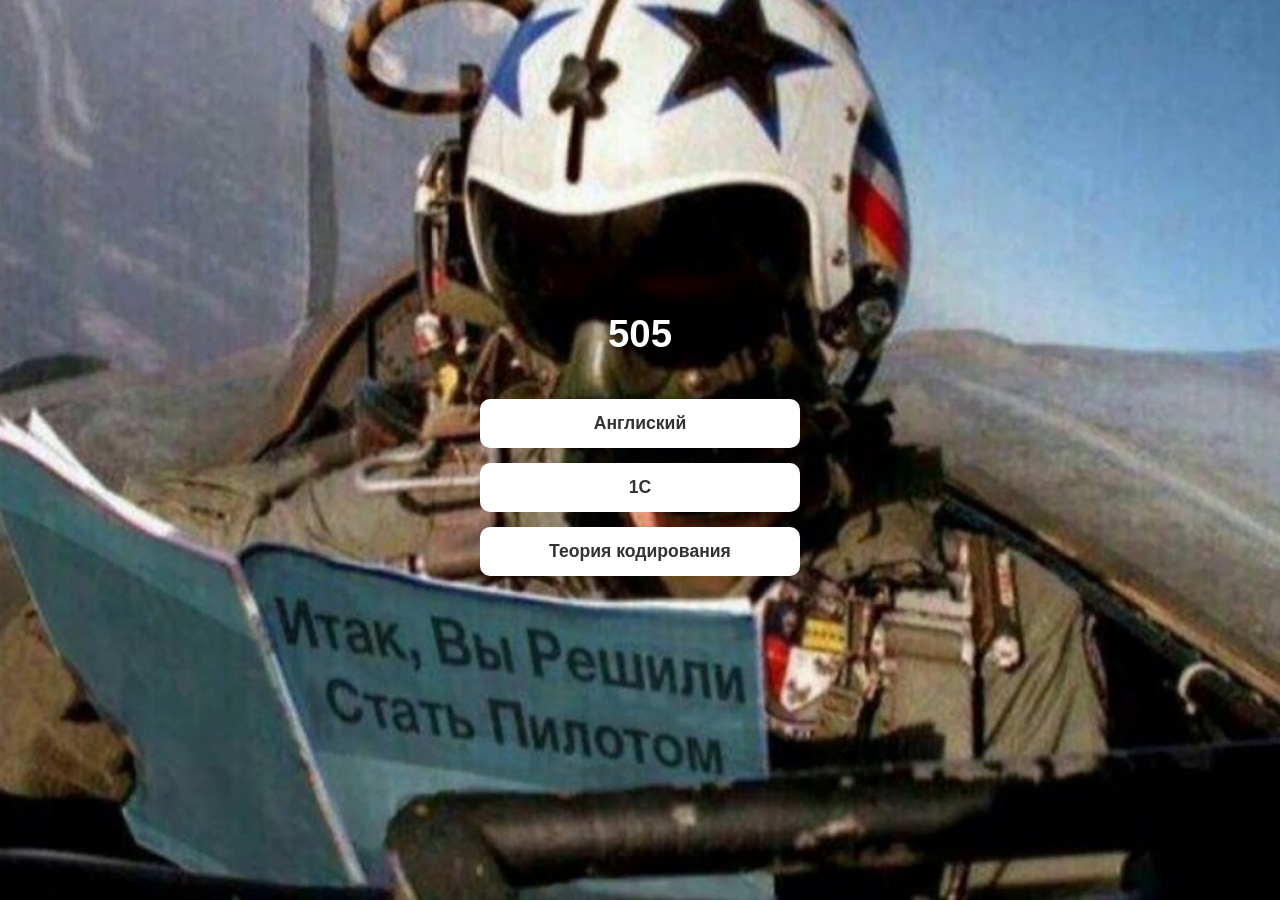
==== commit 767a73f7: "Update index.html" ====
--- a/index.html
+++ b/index.html
@@ -11,7 +11,7 @@
     <h1 id="main-title">505</h1>
     <a class="button" onclick="startTest('engl')">Англиский</a>
     <a class="button" onclick="startTest('1c')">1C</a>
-    <a class="button" onclick="startTest('1cE')">1C (новый)</a>
+    <!-- <a class="button" onclick="startTest('1cE')">1C (новый)</a> -->
      <a class="button" onclick="startTest('coding_theory')">Теория кодирования</a>
     <!-- <a class="button" onclick="startTest('fin')">Final boss</a> -->
     <!-- <a class="button" onclick="startTest('crypto')">Крипто</a> -->
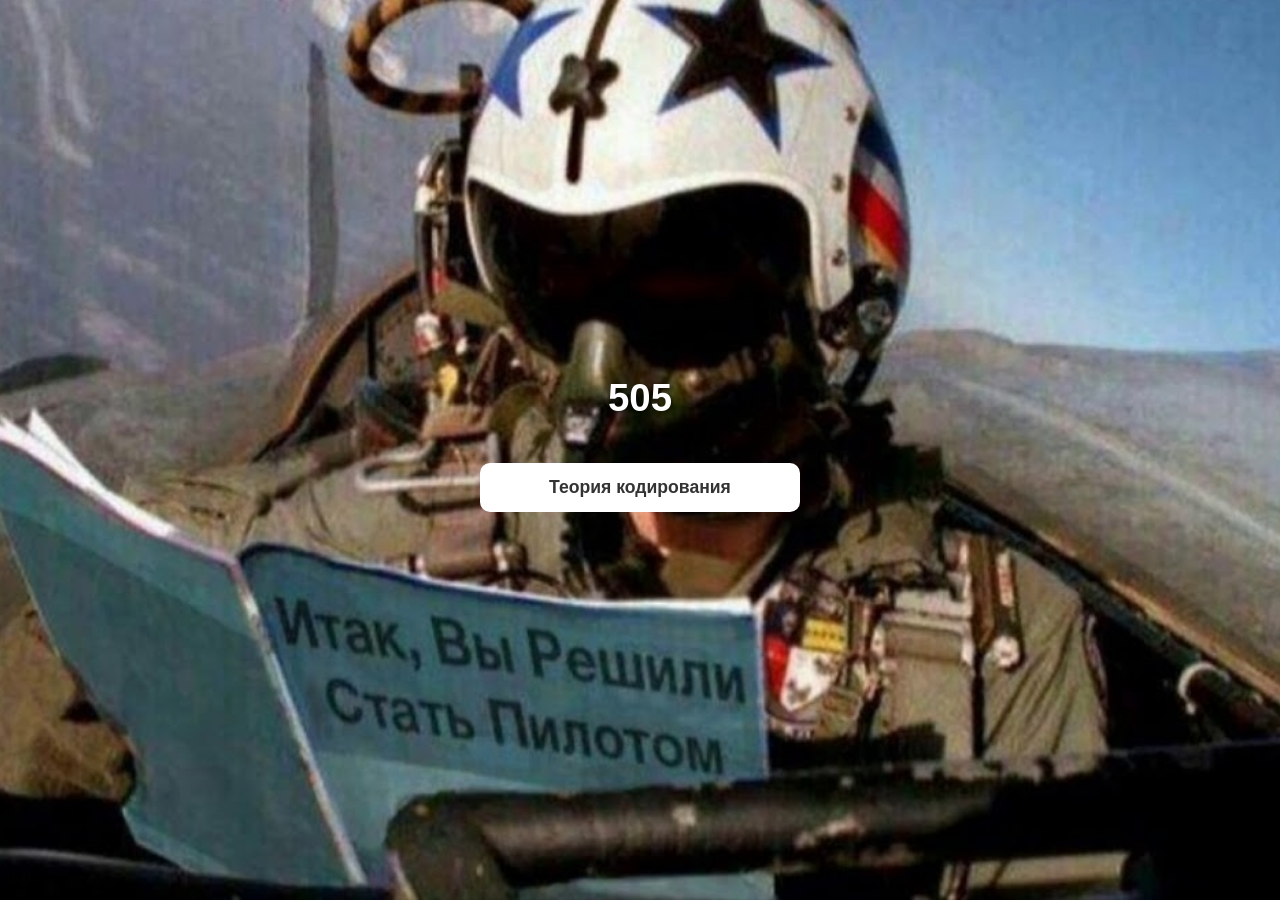
==== commit 12d8c141: "Update index.html" ====
--- a/index.html
+++ b/index.html
@@ -9,8 +9,8 @@
 <body>
   <div class="container">
     <h1 id="main-title">505</h1>
-    <a class="button" onclick="startTest('engl')">Англиский</a>
-    <a class="button" onclick="startTest('1c')">1C</a>
+    <!-- <a class="button" onclick="startTest('engl')">Англиский</a>
+    <a class="button" onclick="startTest('1c')">1C</a> -->
     <!-- <a class="button" onclick="startTest('1cE')">1C (новый)</a> -->
      <a class="button" onclick="startTest('coding_theory')">Теория кодирования</a>
     <!-- <a class="button" onclick="startTest('fin')">Final boss</a> -->
